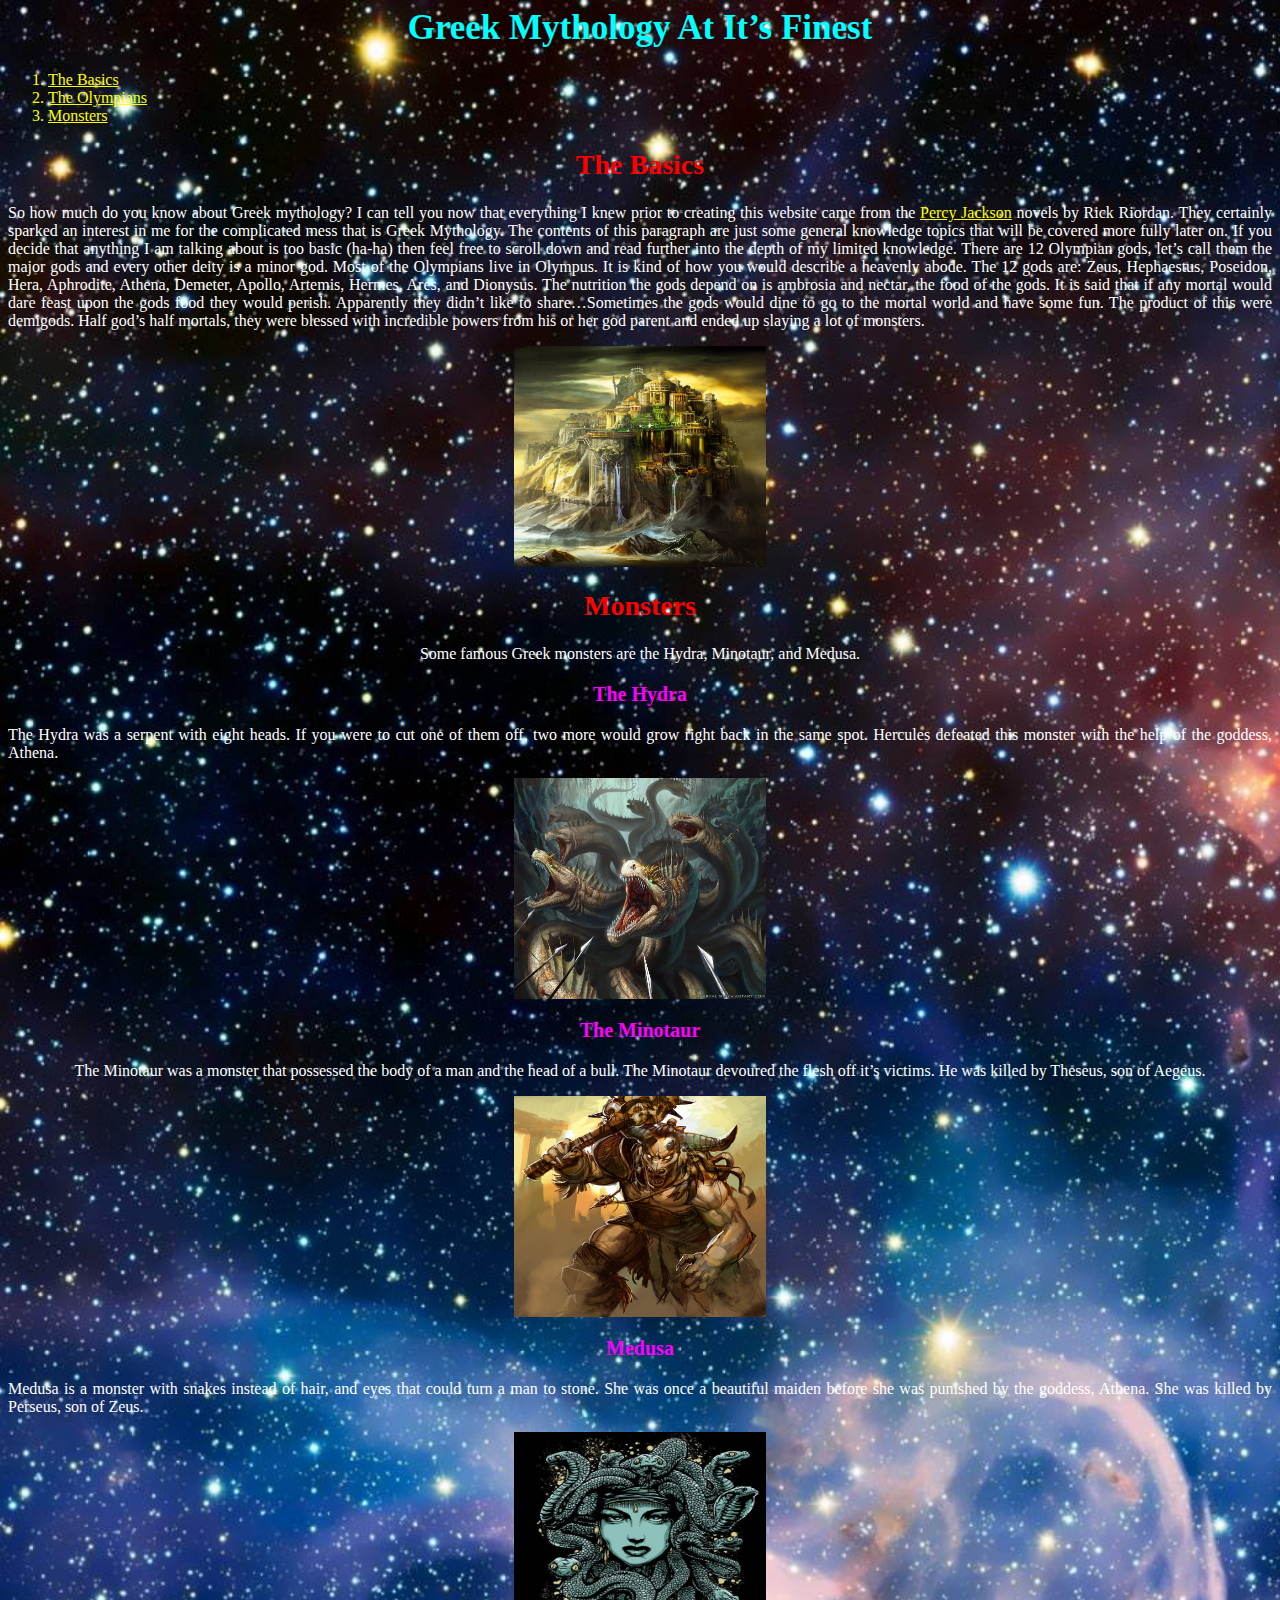
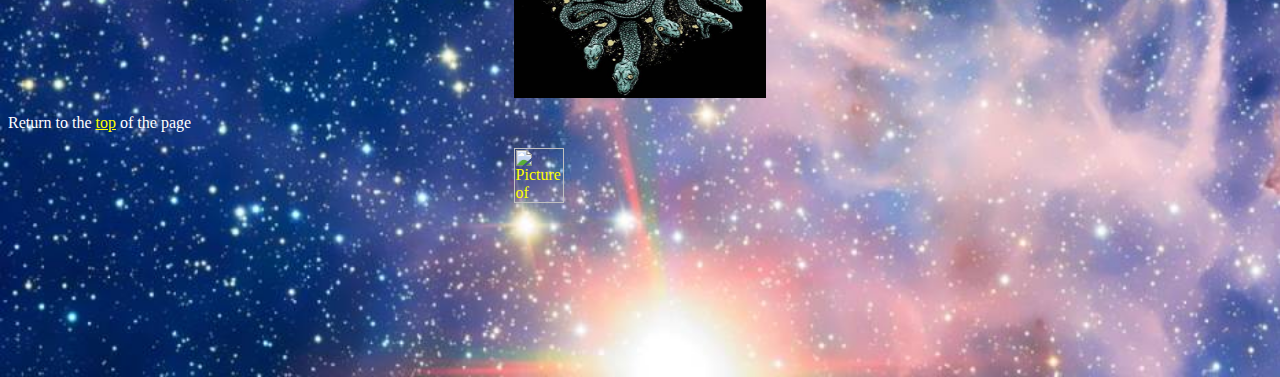
==== index.html @ 72aa8685 "Add files via upload" ====
﻿<!DOCTYPE>
<html>
	<head>
		<!--Title of website-->
		<title> Greek Mythology </title>
		<!--Links html to css-->
		<link rel="stylesheet" type="text/css" href="basic.css" />
		<!-- Specifies what character set website is written with--> 
		<meta charset="UTF-8">
	</head>
<body>

<h1 id="Top">Greek Mythology At It&rsquo;s Finest</h1><!--Big heading on webpage-->
<ol> <!--list of topics-->
	<li><a href=#The Basics>The Basics</a></li><!--internal link-->
	<li><a href="Greekmythology.html"The Olympians>The Olympians</a></li> <!--link to relative webpage-->
	<li><a href=#Monsters>Monsters</a></li><!--internal link-->
</ol>
<h2 id=The Basics>The Basics</h2><!--heading-->
<!--paragraph#1-->
<p>So how much do you know about Greek mythology? I can tell you now that everything I knew prior to creating this website came from the <a href="https://www.goodreads.com/list/show/97054.Percy_Jackson_books_in_order">Percy Jackson</a> novels by Rick Riordan.
 They certainly sparked an interest in me for the complicated mess that is Greek Mythology. The contents of this paragraph are just some general knowledge topics that will be covered more fully later on.
If you decide that anything I am talking about is too basic (ha-ha) then feel free to scroll down and read further into the depth of my limited knowledge. 
There are 12 Olympian gods, let&rsquo;s call them the major gods and every other deity is a minor god. Most of the Olympians live in Olympus. It is kind of how you would describe a heavenly abode.
The 12 gods are: Zeus, Hephaestus, Poseidon, Hera, Aphrodite, Athena, Demeter, Apollo, Artemis, Hermes, Ares, and Dionysus. The nutrition the gods depend on is ambrosia and nectar, the food of the gods.
It is said that if any mortal would dare feast upon the gods food they would perish. Apparently they didn&rsquo;t like to share…Sometimes the gods would dine to go to the mortal world and have some fun.
The product of this were demigods. Half god&rsquo;s half mortals, they were blessed with incredible powers from his or her god parent and ended up slaying a lot of monsters.</p>

	<img src= "Images/olympus.jpg" width = "250" height = "250" alt ="picture of mount olympus looking glorious"/><!--Image of mount olympus-->


<h2 id=Monsters>Monsters</h2><!--heading-->

<p class="center"> Some famous Greek monsters are the Hydra, Minotaur, and Medusa. </p><!--paragraph--> 

<h3>The Hydra</h3>

<p>The Hydra was a serpent with eight heads. If you were to cut one of them off, two more would grow right back in the same spot. Hercules defeated this monster with the help of the goddess, Athena.</p>
 
	<img src= "Images/hydra.jpg" width = "200" height = "200" alt ="picture of Hydra attacking"/>

<h3>The Minotaur</h3> 

<p class="center"> The Minotaur was a monster that possessed the body of a man and the head of a bull. The Minotaur devoured the flesh off it&rsquo;s victims. He was killed by Theseus, son of Aegeus.</p>

	<img src= "Images/monster.jpg" width = "200" height = "200" alt="picture of minotaur attacking"/>

<h3>Medusa</h3>

<p> Medusa is a monster with snakes instead of hair, and eyes that could turn a man to stone. She was once a beautiful maiden before she was punished by the goddess, Athena. She was killed by Perseus, son of Zeus.</p>

	<img id="height" src= "Images/medusa.jpg" width = "200" height = "200" alt= "drawing of Medusa"/>

<p>Return to the <a href="#Top">top</a> of the page</p>
<a href="https://validator.w3.org/nu/?doc=https%3A%2F%2Fsrinavasajendrenm.github.io%2Fhome%2F">
		<img src=" HTML5.png" width="165" height="64" alt="Picture of Html 5"></a>
 
 </html>
---- basic.css ----
��p 
 { 
       	 t e x t - a l i g n   : j u s t i f y ; 
 	 c o l o r :   w h i t e ;   / * T h i s   t u r n s   t h e   t e x t   i n   t h e   p a r a g r a p h s   w h i t e * / 
 	 f o n t - s i z e : 1 6 ; 
 } 
 h 1 
 { 
 	 t e x t - a l i g n : c e n t e r ; 
   	 c o l o r :   a q u a ; 
 	 f o n t - s i z e :   3 5 ; 
 } 
 h 2 
 { 
 	 t e x t - a l i g n : c e n t e r ; 
 	 c o l o r :   r e d ; 
 	 f o n t - s i z e :   2 8 ; / * T h i s   m a k e s   t h e   f o n t   s i z e   f o r   t h e   s e c o n d   l e v e l   h e a d i n g s   b i g g e r * /   
 } 
 h 3 
 { 
 	 t e x t - a l i g n : c e n t e r ; / * T h i s   m a k e s   t h e   t h i r d   l e v e l   h e a d i n g s   c e n t e r e d * / 
 	 c o l o r : f u c h s i a ; 
 	 f o n t - s i z e :   2 0 
 } 
 b o d y 
 { 
 	 b a c k g r o u n d - i m a g e : u r l ( " s p a c e . j p g " ) ; 	 / * T h i s   i s   t h e   l i n k   t o   t h e   b a c k g r o u n d   i m a g e   o f   t h e   w e b p a g e * / 
 	 b a c k g r o u n d - s i z e :   c o v e r ; / * T h i s   m a k e s   s u r e   t h e   b a c k g r o u n d   i m a g e   c o v e r s   t h e   w h o l e   w e b p a g e * / 
 } 
 a 
 { 
 	 c o l o r : y e l l o w ; / * T u r n s   l i n k s   y e l l o w * / 
 } 
 i m g 
 { 
         d i s p l a y :   b l o c k ; / * a d d s   w h i t e s p a c e   a b o v e   a n d   b e l o w   i m a g e * / 
         m a r g i n :   a u t o ; / * h e l p s   b r o w s e r   d e t e r m i n e   l e f t   a n d   r i g h t   m a r g i n s ,   s o   i m a g e   i s   c e n t e r e d * /   
         w i d t h : 2 0 % ; 
         h e i g h t : 2 5 % 
 	 / * w i d t h   a n d   h e i g h t   o f   i m a g e * / 
 } 
 . c e n t e r / * h e l p s   c e n t e r   g r o u p   o f   e l e m e n t s * / 
 { 
 	 t e x t - a l i g n : c e n t e r ; 
 } 
 o l 
 { 
 	 c o l o r : y e l l o w ; 
 } 
 # o r a n g e / * m a k e s   H a d e s   h e a d i n g   o r a n g e * / 
 { 
 	 c o l o r : o r a n g e ; 
 } 
 # p i n k / * m a k e s   H a d e s   l i n k   p i n k * / 
 { 
 	 c o l o r : p i n k ; 
 } 
 # h e i g h t / * h e i g h t   o f   m e d u s a   p i c t u r e   w a s   n o t   s u f f i c i e n t ,   t h i s   m a k e s   h e i g h t   l a r g e r * / 
 { 
 	 h e i g h t : 3 0 % ; 
 } 
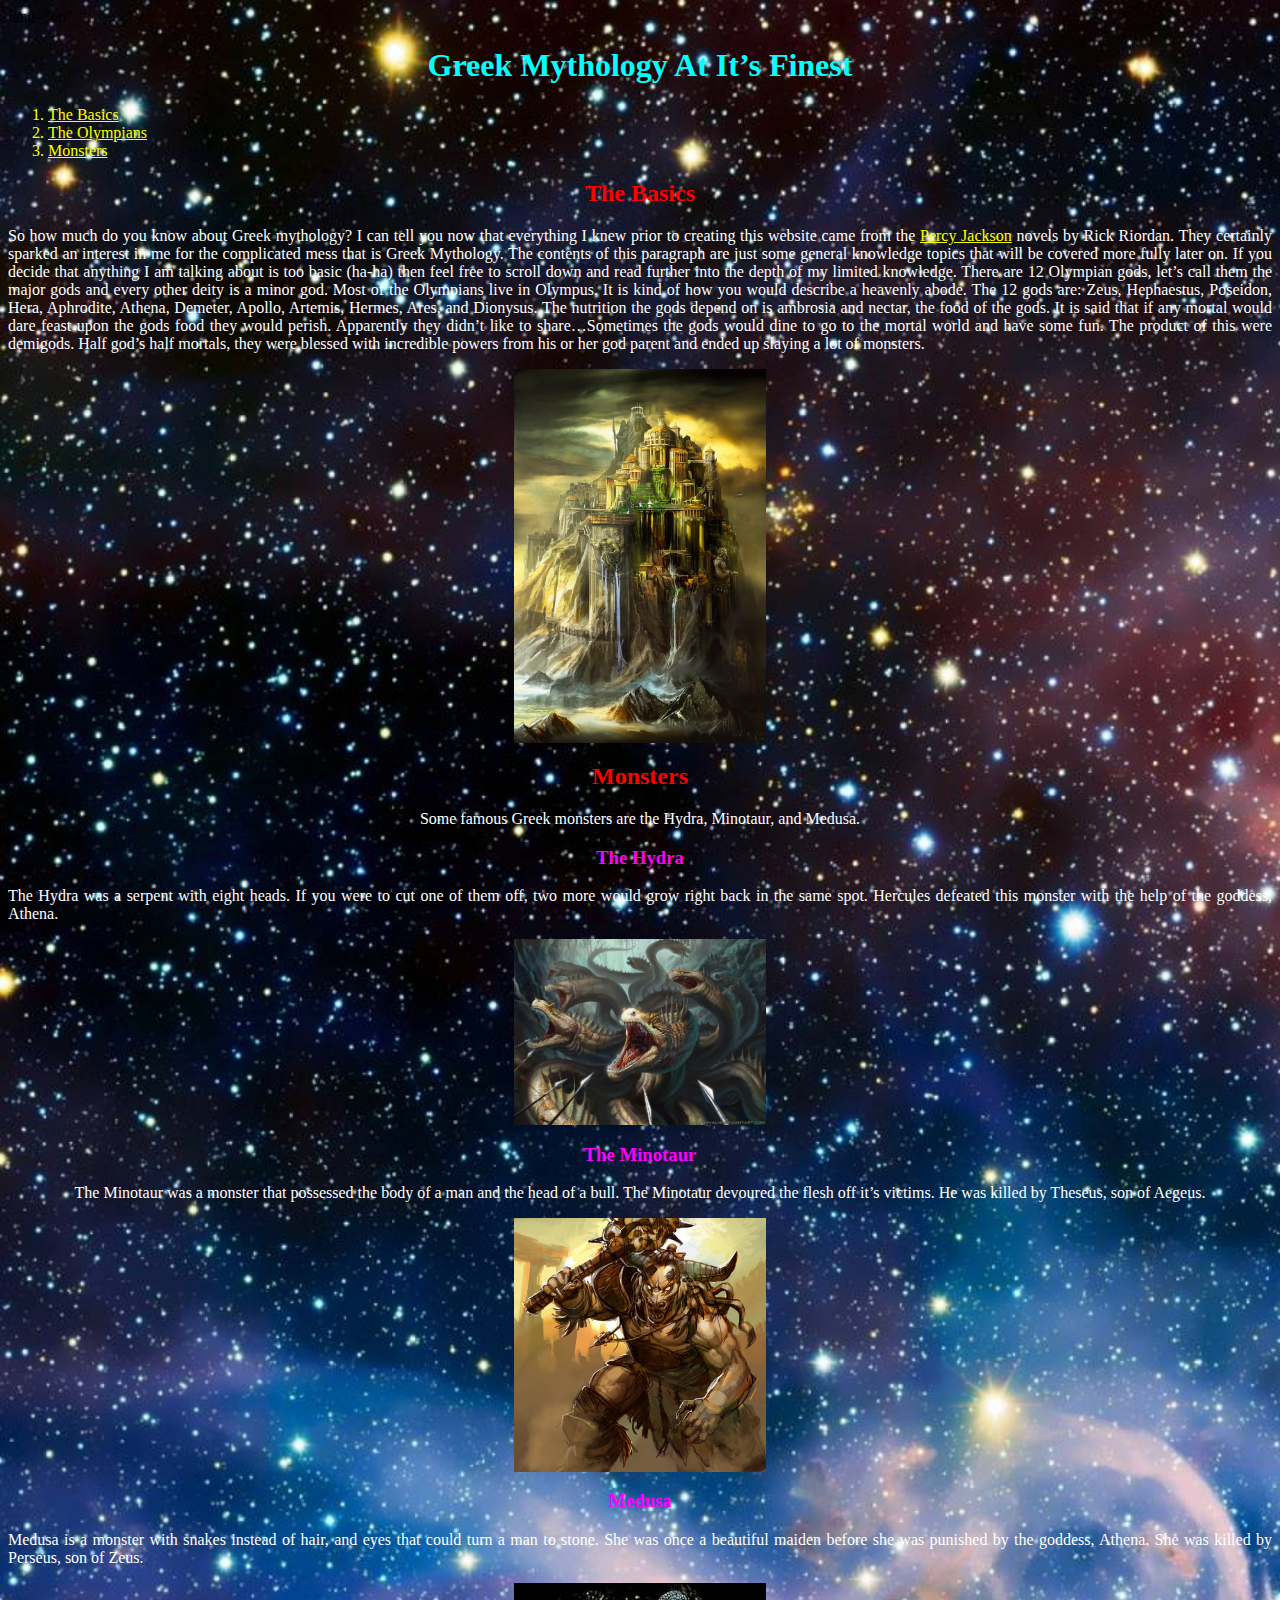
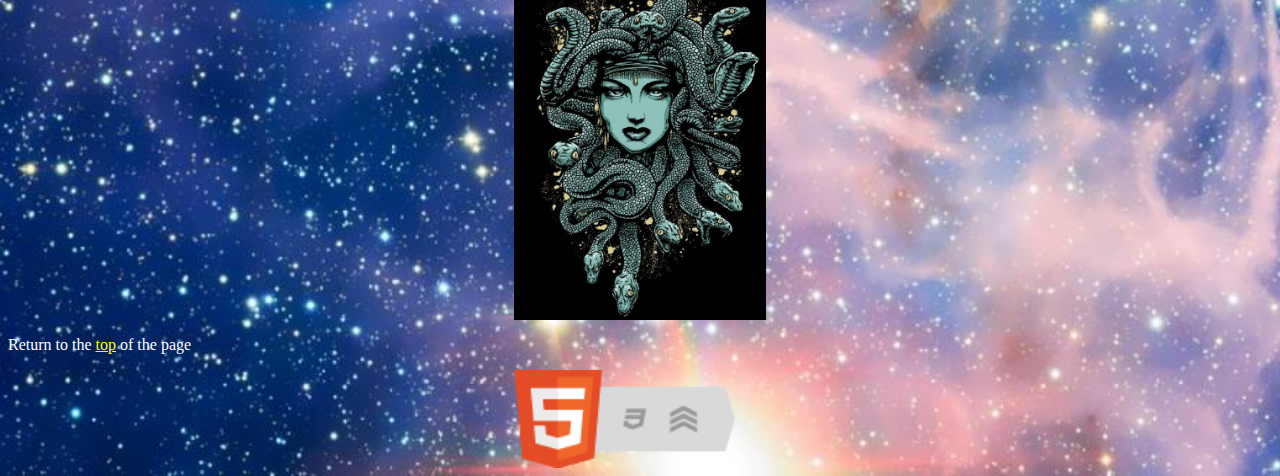
==== commit 940c037a: "Add files via upload" ====
--- a/index.html
+++ b/index.html
@@ -1,22 +1,22 @@
-﻿<!DOCTYPE>
-<html>
-	<head>
-		<!--Title of website-->
-		<title> Greek Mythology </title>
-		<!--Links html to css-->
-		<link rel="stylesheet" type="text/css" href="basic.css" />
-		<!-- Specifies what character set website is written with--> 
-		<meta charset="UTF-8">
-	</head>
+﻿<!DOCTYPE html>
+	<html>lang="en"
+		<head>
+			<!--Title of website-->
+			<title> Greek Mythology </title>
+			<!--Links html to css-->
+			<link rel="stylesheet" type="text/css" href="basic.css" />
+			<!-- Specifies what character set website is written with--> 
+			<meta charset="UTF-8">
+		</head>
 <body>
 
 <h1 id="Top">Greek Mythology At It&rsquo;s Finest</h1><!--Big heading on webpage-->
 <ol> <!--list of topics-->
-	<li><a href=#The Basics>The Basics</a></li><!--internal link-->
-	<li><a href="Greekmythology.html"The Olympians>The Olympians</a></li> <!--link to relative webpage-->
+	<li><a href="#The Basics">The Basics</a></li><!--internal link-->
+	<li><a href="Greekmythology.html">The Olympians</a></li> <!--link to relative webpage-->
 	<li><a href=#Monsters>Monsters</a></li><!--internal link-->
 </ol>
-<h2 id=The Basics>The Basics</h2><!--heading-->
+<h2 id="The Basics">The Basics</h2><!--heading-->
 <!--paragraph#1-->
 <p>So how much do you know about Greek mythology? I can tell you now that everything I knew prior to creating this website came from the <a href="https://www.goodreads.com/list/show/97054.Percy_Jackson_books_in_order">Percy Jackson</a> novels by Rick Riordan.
  They certainly sparked an interest in me for the complicated mess that is Greek Mythology. The contents of this paragraph are just some general knowledge topics that will be covered more fully later on.
@@ -52,7 +52,7 @@
 	<img id="height" src= "Images/medusa.jpg" width = "200" height = "200" alt= "drawing of Medusa"/>
 
 <p>Return to the <a href="#Top">top</a> of the page</p>
-<a href="https://validator.w3.org/nu/?doc=https%3A%2F%2Fsrinavasajendrenm.github.io%2Fhome%2F">
-		<img src=" HTML5.png" width="165" height="64" alt="Picture of Html 5"></a>
+<a href="https://validator.w3.org/nu/?doc=https%3A%2F%2Fsathishlakshana.github.io%2Fhome%2F">
+		<img src="html5.png" width="165" height="64" alt="Picture of Html 5"></a>
  
  </html>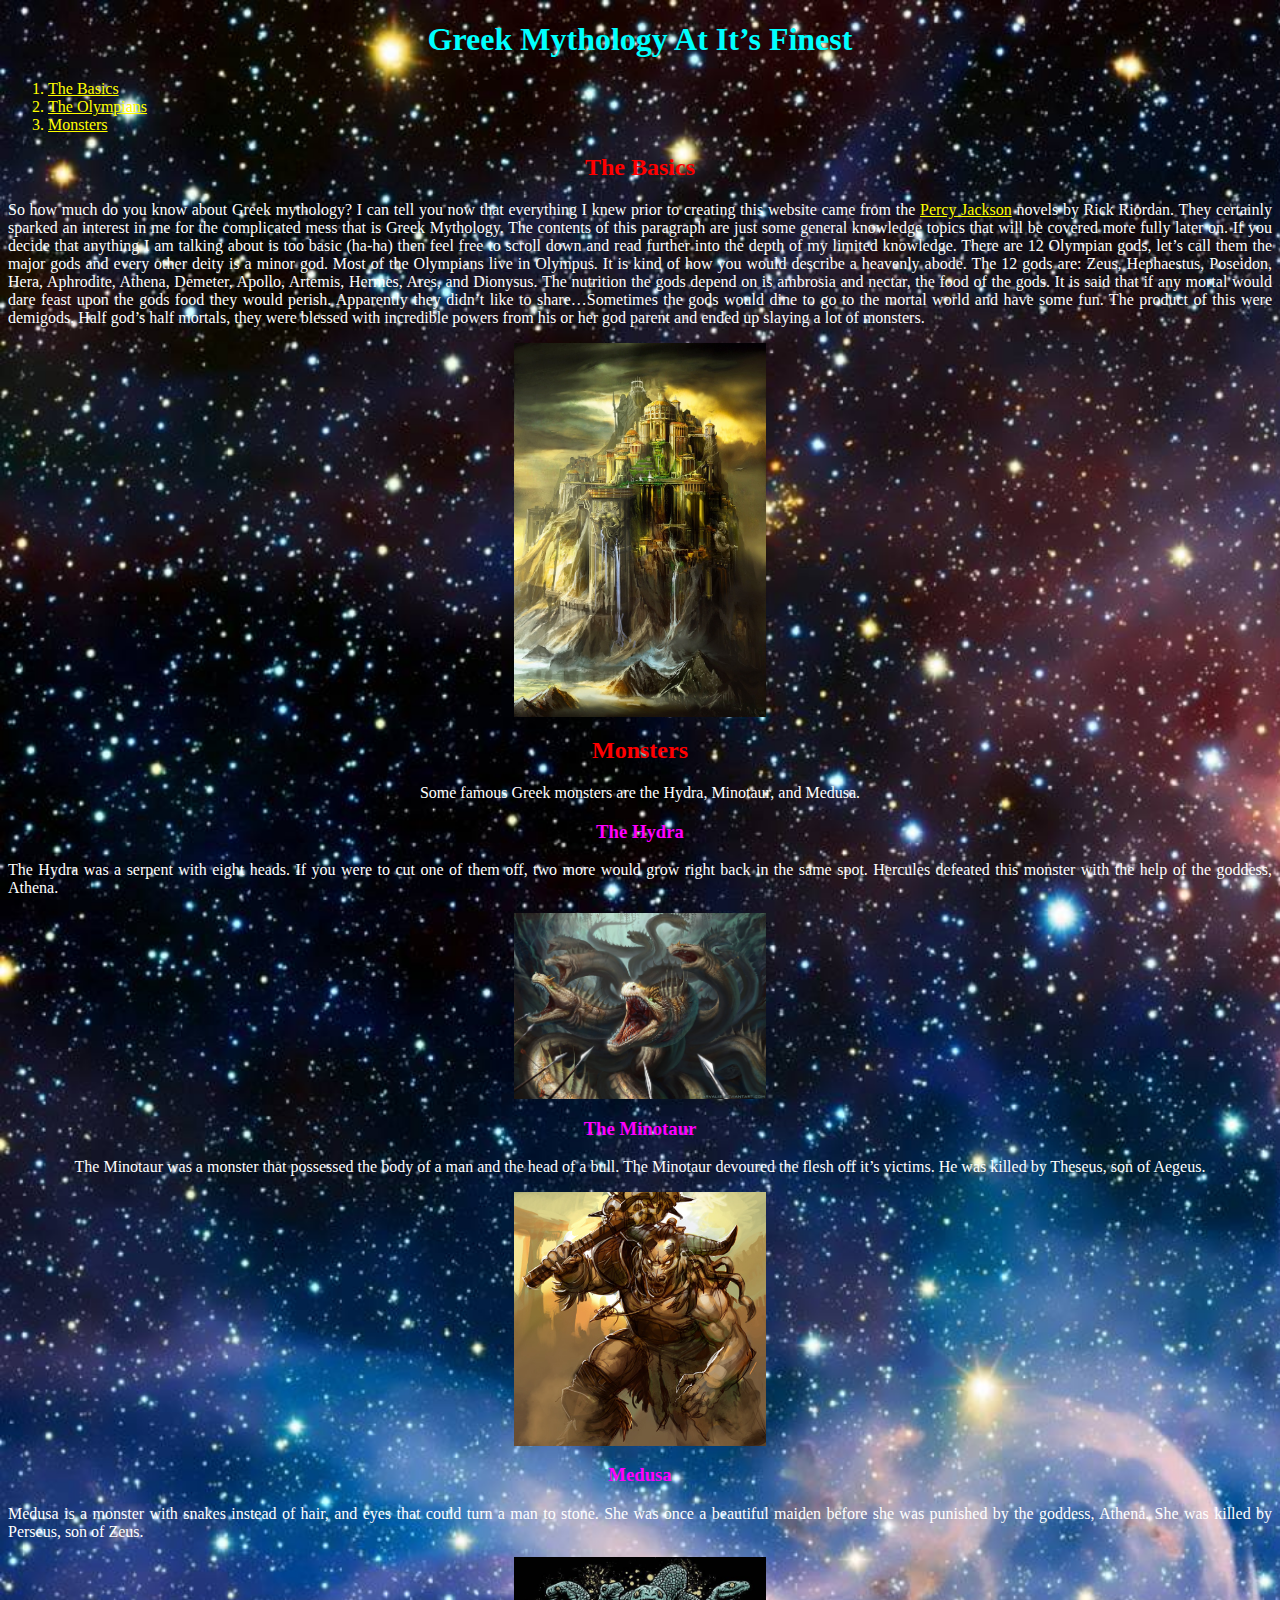
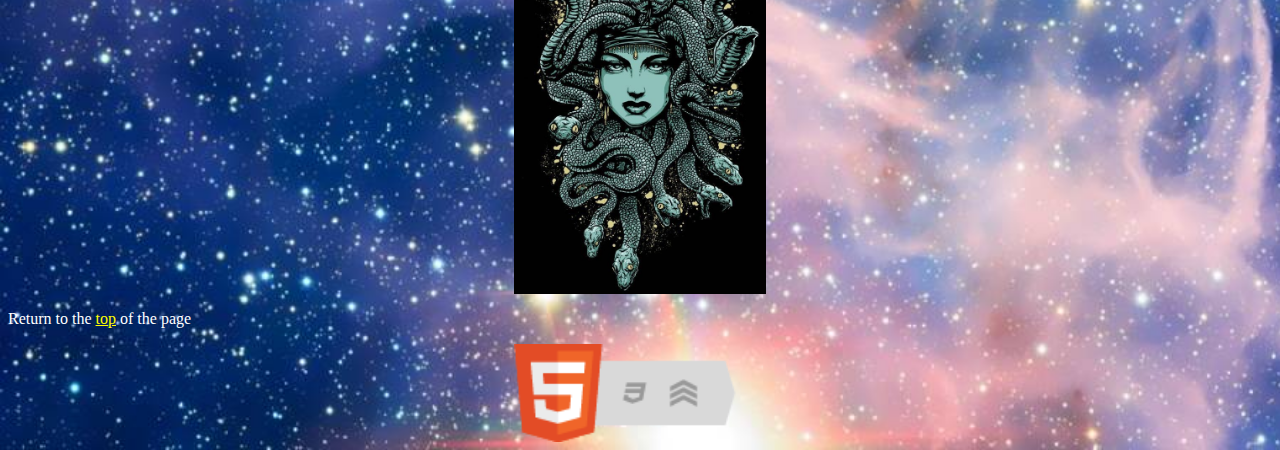
==== commit 9fb58895: "Add files via upload" ====
--- a/index.html
+++ b/index.html
@@ -1,22 +1,20 @@
 ﻿<!DOCTYPE html>
-	<html>lang="en"
-		<head>
-			<!--Title of website-->
-			<title> Greek Mythology </title>
-			<!--Links html to css-->
-			<link rel="stylesheet" type="text/css" href="basic.css" />
-			<!-- Specifies what character set website is written with--> 
-			<meta charset="UTF-8">
-		</head>
+	<html lang="en">
+<head>
+	<!--Title of website-->
+	<title> Greek Mythology </title>
+	<!--Links html to css-->
+	<link rel="stylesheet" type="text/css" href="basic.css" />
+	<meta charset="UTF-8"><!-- Specifies what character set website is written with--> 
+</head>
 <body>
-
 <h1 id="Top">Greek Mythology At It&rsquo;s Finest</h1><!--Big heading on webpage-->
 <ol> <!--list of topics-->
-	<li><a href="#The Basics">The Basics</a></li><!--internal link-->
+	<li><a href="#TheBasics">The Basics</a></li><!--internal link-->
 	<li><a href="Greekmythology.html">The Olympians</a></li> <!--link to relative webpage-->
 	<li><a href=#Monsters>Monsters</a></li><!--internal link-->
 </ol>
-<h2 id="The Basics">The Basics</h2><!--heading-->
+<h2 id="TheBasics">The Basics</h2><!--heading-->
 <!--paragraph#1-->
 <p>So how much do you know about Greek mythology? I can tell you now that everything I knew prior to creating this website came from the <a href="https://www.goodreads.com/list/show/97054.Percy_Jackson_books_in_order">Percy Jackson</a> novels by Rick Riordan.
  They certainly sparked an interest in me for the complicated mess that is Greek Mythology. The contents of this paragraph are just some general knowledge topics that will be covered more fully later on.
